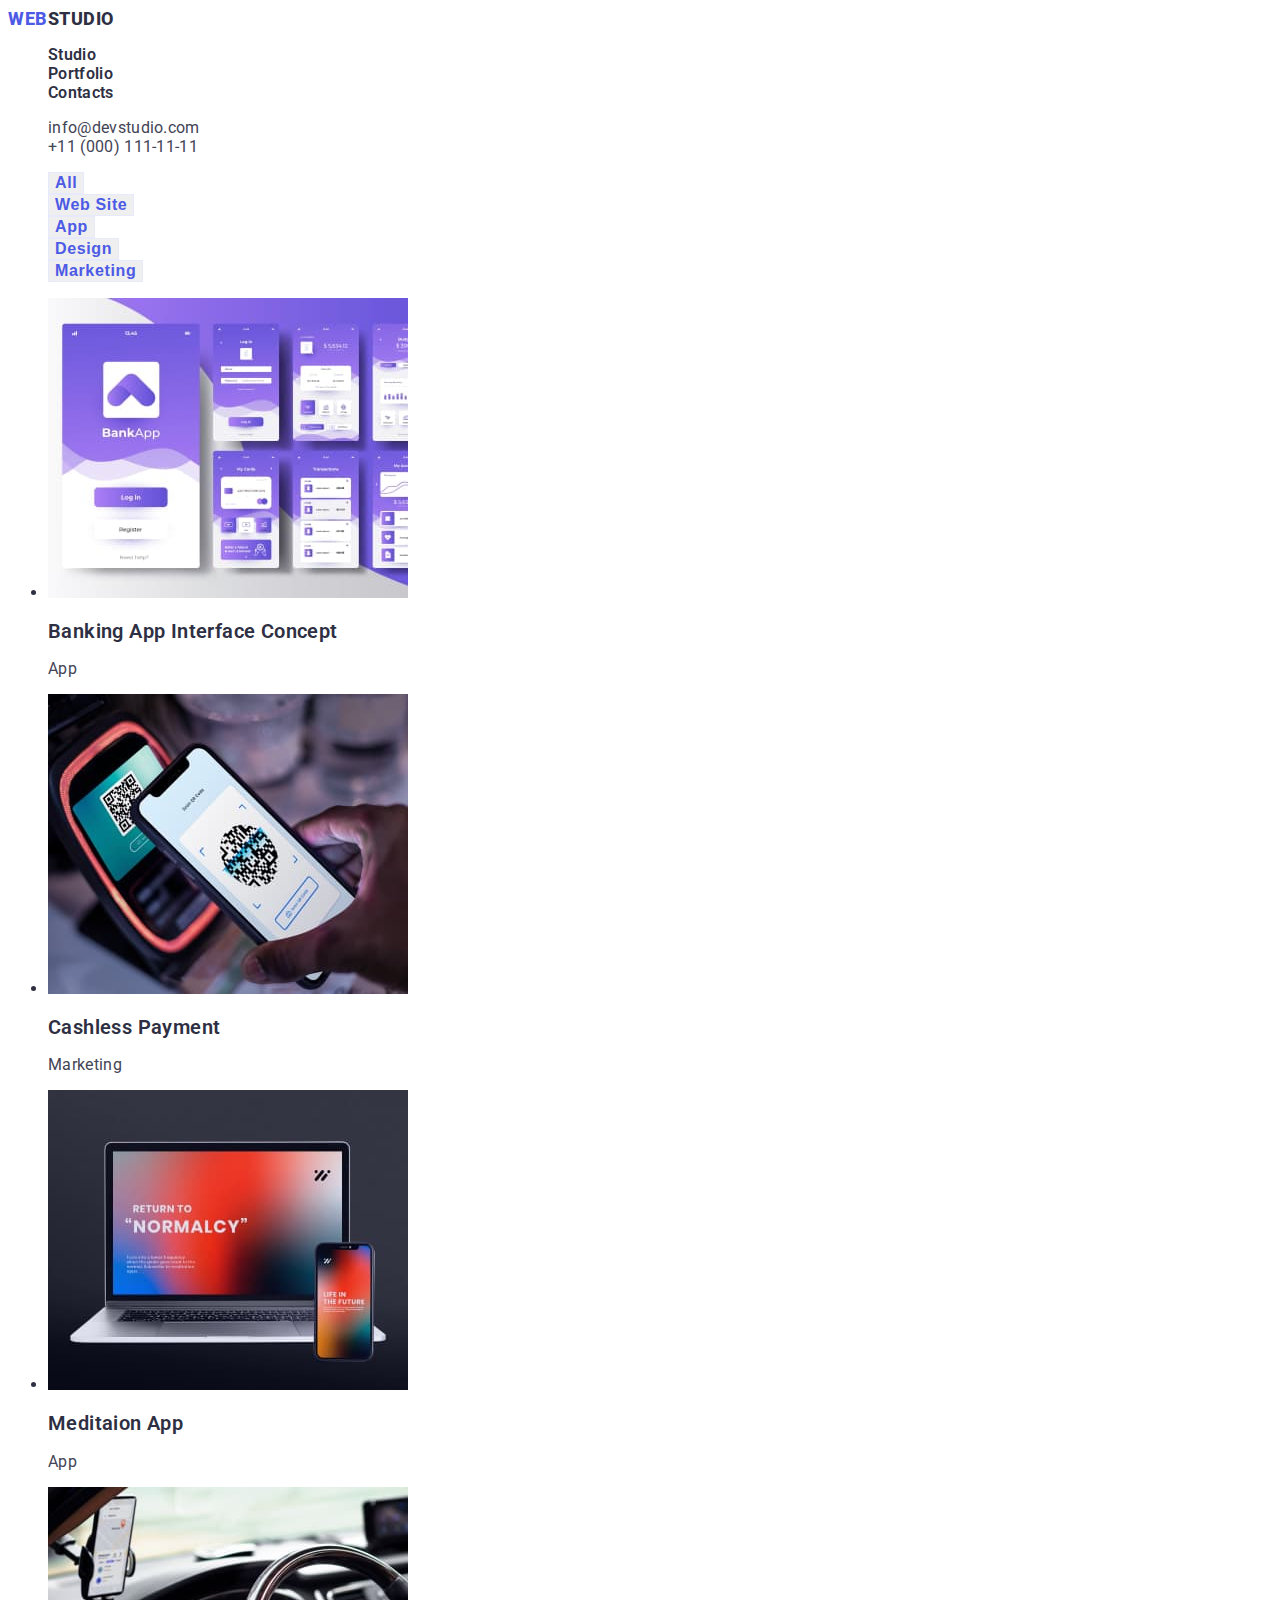
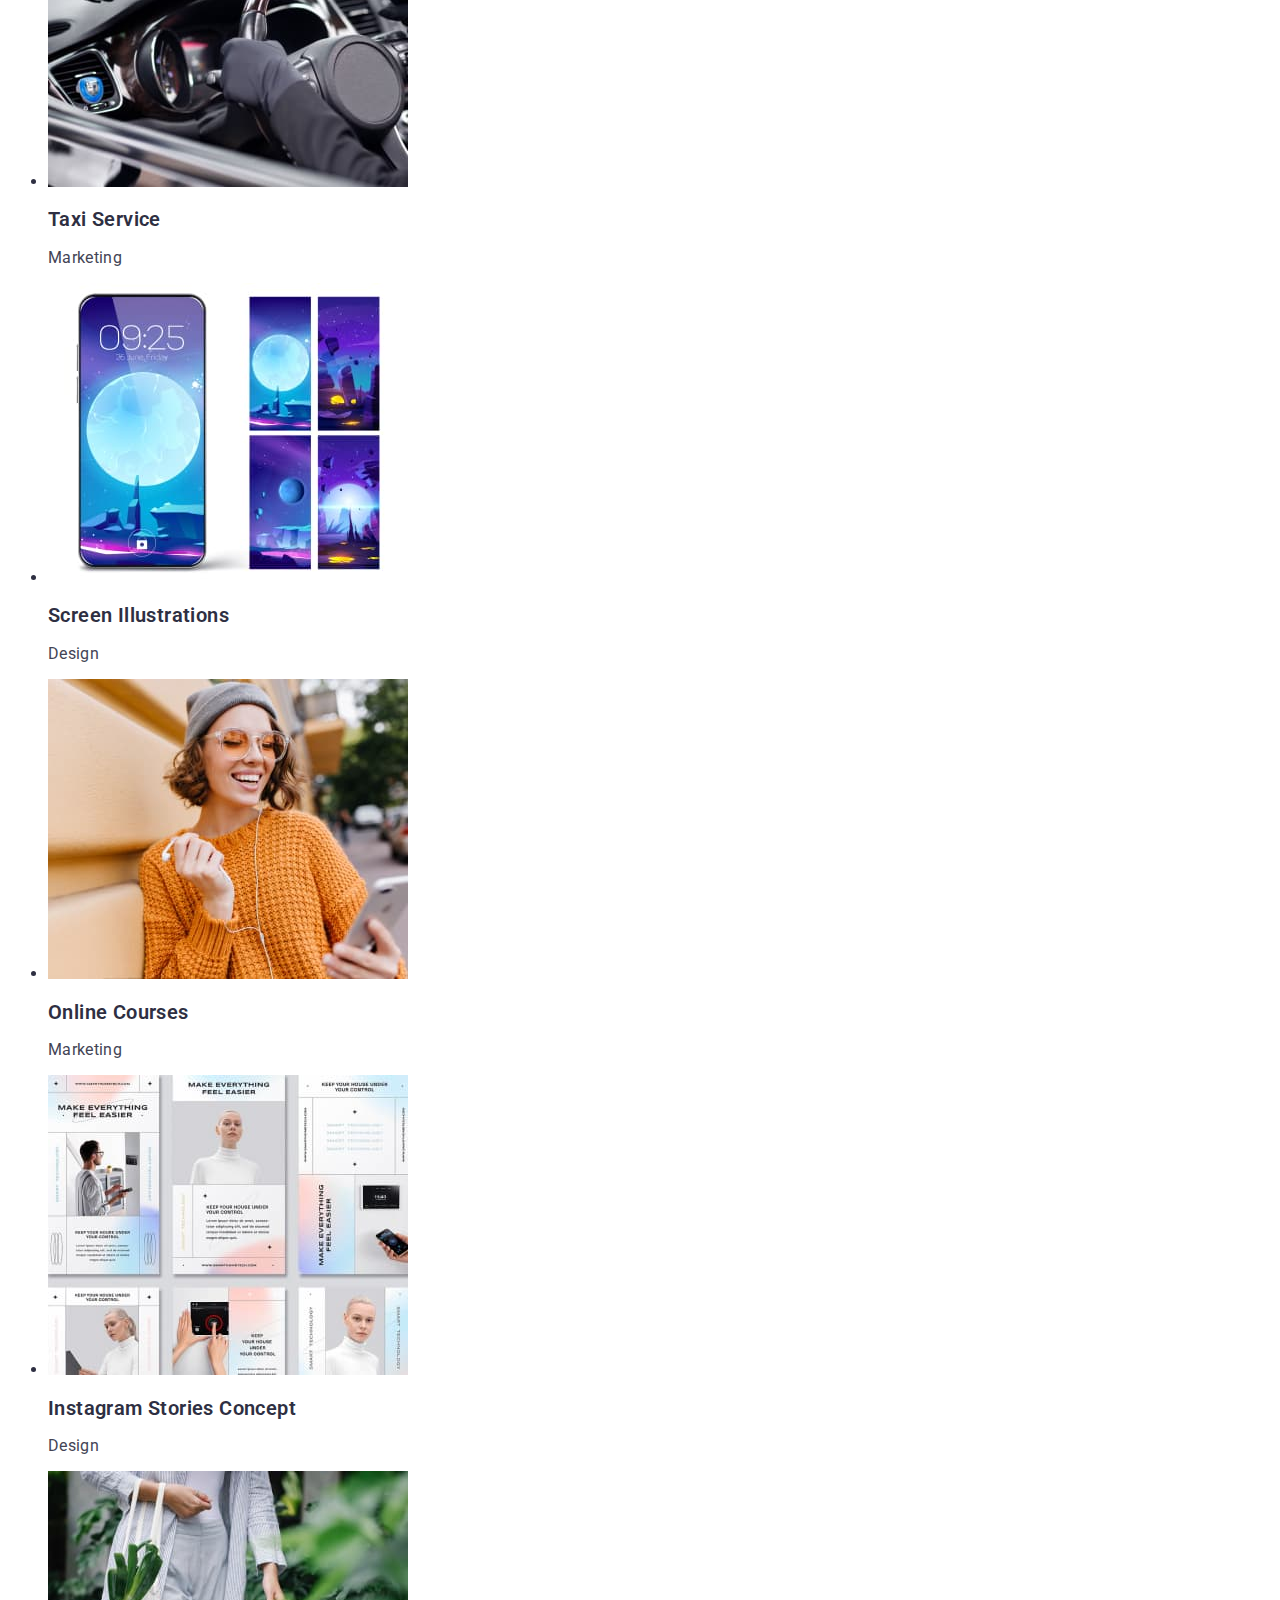
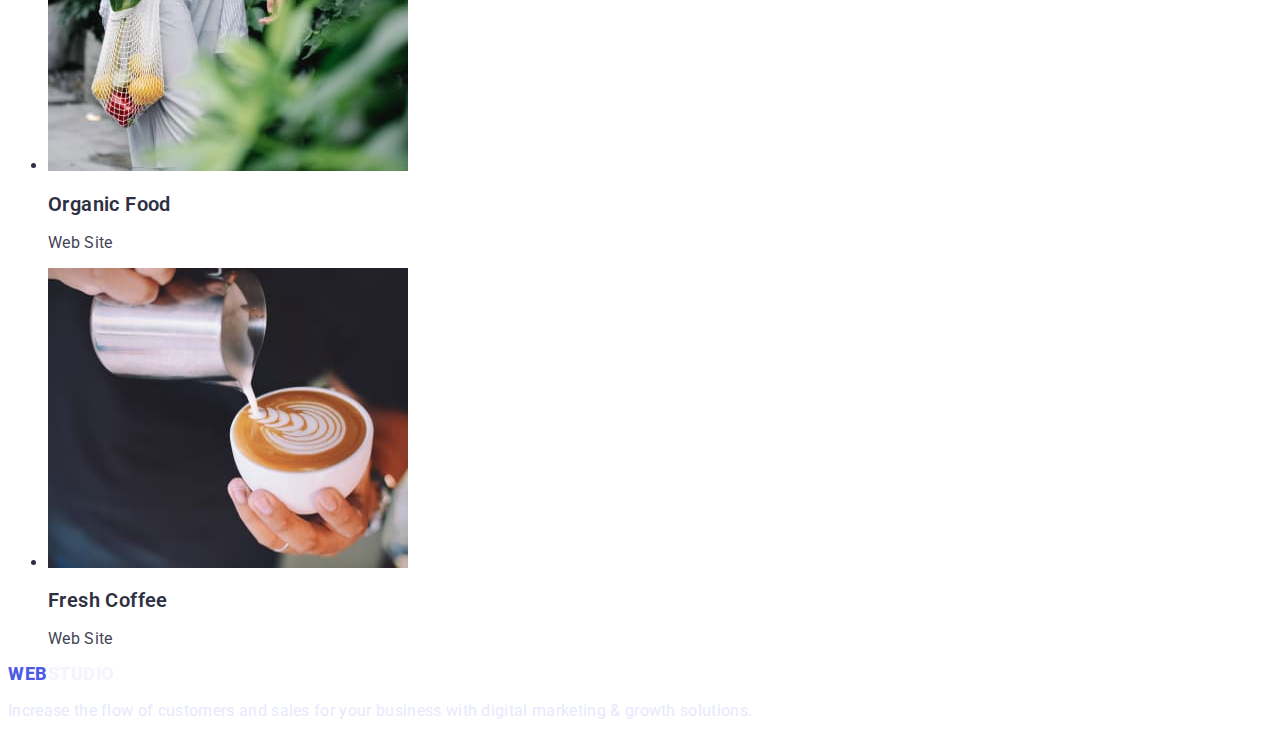
==== portfolio.html @ 8af55df4 "hw-2" ====
<!DOCTYPE html>
<html lang="en">
<head>
    <meta charset="UTF-8">
    <meta http-equiv="X-UA-Compatible" content="IE=edge">
    <meta name="viewport" content="width=device-width, initial-scale=1.0">
    <title>WebStudio</title>
    <link rel="preconnect" href="https://fonts.googleapis.com"/>
    <link rel="preconnect" href="https://fonts.gstatic.com" crossorigin/>
    <link href="https://fonts.googleapis.com/css2?family=Montserrat:wght@400;700&family=Raleway:wght@800&family=Roboto:wght@400;500;700;900&display=swap" rel="stylesheet"/>
    <link rel="stylesheet" href="./css/styles.css"/>
</head>
<body class="site-body">
    <header class="header">
        <nav class="header-navigation">
            <a href="./index.html"  class="header-logo link"><span class="header-logo-2">WEB</span>STUDIO</a>
            <ul class="header-list.list">
                <li class="header-item list"><a class="header-link link" href="./index.html">Studio</a></li>
                <li class="header-item list"><a class="header-link link" href="./portfolio.html">Portfolio</a></li>
                <li class="header-item list"><a class="header-link link" href="">Contacts</a></li>
            </ul>
        </nav>
            <ul class="header-inform.list">
                <li class="header-mailto list"><a class="header-mail link" href="mailto:info@devstudio.com">info@devstudio.com</a></li>
                <li class="header-contacts list"><a class="header-tel link" href="tel:+11(000)1111111">+11 (000) 111-11-11</a></li>
            </ul>
    </header>
    <main>
        <section class="hero">
           <h1 class="visually-hidden">Portfolio</h1>
           <ul class="hero-list.list">
            <li class="hero-item list"><button type="button" class="hero-btn link">All</button></li>
            <li class="hero-item list"><button type="button" class="hero-btn link">Web Site</button></li>
            <li class="hero-item list"><button type="button" class="hero-btn link">App</button></li>   
            <li class="hero-item list"><button type="button" class="hero-btn link">Design</button></li>
            <li class="hero-item list"><button type="button" class="hero-btn link">Marketing</button></li>
           </ul> 
           <ul class="hero-project">
            <li class="hero-image"><img src="./image/img_portfolio/portfolio_1.jpg" alt="portfolio image" width="360" height="300">
            <h2 class="hero-services">Banking App Interface Concept</h2>
            <p class="hero-skils">App</p></li>
            <li class="hero-image"><img src="./image/img_portfolio/portfolio_2.jpg" alt="portfolio image" width="360" height="300">
            <h2 class="hero-services">Cashless Payment</h2>
            <p class="hero-skils">Marketing</p></li>
            <li class="hero-image"><img src="./image/img_portfolio/portfolio_3.jpg" alt="portfolio image" width="360" height="300">
            <h2 class="hero-services">Meditaion App</h2>
            <p class="hero-skils">App</p></li>
            <li class="hero-image"><img src="./image/img_portfolio/portfolio_4.jpg" alt="portfolio image" width="360" height="300">
            <h2 class="hero-services">Taxi Service</h2>
            <p class="hero-skils">Marketing</p></li>
            <li class="hero-image"><img src="./image/img_portfolio/portfolio_5.jpg" alt="portfolio image" width="360" height="300">
            <h2 class="hero-services">Screen Illustrations</h2>
            <p class="hero-skils">Design</p></li>
            <li class="hero-image"><img src="./image/img_portfolio/portfolio_6.jpg" alt="portfolio image" width="360" height="300">
            <h2 class="hero-services">Online Courses</h2>
            <p class="hero-skils">Marketing</p></li>
            <li class="hero-image"><img src="./image/img_portfolio/portfolio_7.jpg" alt="portfolio image" width="360" height="300">
            <h2 class="hero-services">Instagram Stories Concept</h2>
            <p class="hero-skils">Design</p></li>
            <li class="hero-image"><img src="./image/img_portfolio/portfolio_8.jpg" alt="portfolio image" width="360" height="300">
            <h2 class="hero-services">Organic Food</h2>
            <p class="hero-skils">Web Site</p></li>
            <li class="hero-image"><img src="./image/img_portfolio/portfolio_9.jpg" alt="portfolio image" width="360" height="300">
            <h2 class="hero-services">Fresh Coffee</h2>
            <p class="hero-skils">Web Site</p></li>
           </ul>
        </section>
    </main>
    <footer class="footer">
        <a href="./index.html"  class="footer-header-logo link"><span class="header-logo-2">WEB</span>STUDIO</a>
        <p class="footer-info">Increase the flow of customers and sales for your business with digital marketing & growth solutions.</p>
    </footer>
</body>
</html>
---- css/styles.css ----
body {
color: #2E2F42;
font-family: "Roboto", sans-serif;
}


/*----HEADER----*/

.header-logo {
font-weight: 800;
font-size: 18px;
line-height: 1,33;
display: flex;
align-items: center;
letter-spacing: 0.03em;
text-transform: uppercase;
color: #2E2F42;
}

.header-logo-2 {
font-weight: 800;
font-size: 18px;
line-height: 1,33;
display: flex;
align-items: center;
letter-spacing: 0.03em;
text-transform: uppercase;
color: #4D5AE5;
}

.header-item {
font-weight: 600;
font-size: 16px;
line-height: 1,5;
letter-spacing: 0.02em;
color: #2E2F42;
}

.list { list-style: none; }

.link {text-decoration: none;}

.header-link {
font-weight: 600;
font-size: 16px;
line-height: 1,5;
letter-spacing: 0.02em;
color: #2E2F42;
}

.header-link:hover {color: #4D5AE5; background-color: #f79d35;}
.header-link:focus {color: #e54db2; background-color: #2E2F42;}


/*------*Contacts*-------*/

.header-inform.list

.header-mailto.list, .header-contacts.list {
font-weight: 400;
font-size: 16px;
line-height: 1,5;
letter-spacing: 0.02em;
text-transform: uppercase;
color:#434455;
}

.header-mail.link, .header-tel.link {
font-weight: 400;
font-size: 16px;
line-height: 1,5;
letter-spacing: 0.02em;
color:#434455
}

.header-mail:hover,
.header-tel:hover  {color: #1224eb; background-color: #f8ef9d ;}
.header-mail:focus, 
.header-tel:focus {color: #eb4539; background-color: #4de5cc;}


/*------HERO-----*/

.visually-hidden {
position: absolute;
width: 1px;
height: 1px;
margin: -1px;
border: 0;
padding: 0;
white-space: nowrap;
clip-path: inset(100%);
clip: rect(0 0 0 0);
overflow: hidden;}

.hero-title {
font-weight: 600;
font-size: 56px;
line-height: 1,07;
text-align: center;
letter-spacing: 0.02em;
}

.hero-list.list
.hero-item.list {
display: flex;
flex-direction: row;
justify-content: center;
align-items: center;
padding: 8px 16px;
}

.hero-btn.link {
font-weight: 600;
font-size: 16px;
line-height: 1,5;
display: flex;
align-items: center;
text-align: center;
letter-spacing: 0.04em;
color: #4D5AE5;
cursor: pointer;
border: 1px solid #E7E9FC;
}

.hero-btn:hover {color: #FFFFFF; background-color: #4D5AE5;}

/*--------Hero Project-----*/

.hero-services, .staff-name {
font-weight: 600;
font-size: 20px;
line-height: 1,2;
letter-spacing: 0.02em;
color: #2E2F42;
}

.hero-skils, .staff-title {
font-weight: 400;
font-size: 16px;
line-height: 1,5;
letter-spacing: 0.02em;
color: #434455;
}
/*----Our Team-----*/
.activity, .staff {
font-weight: 600;
font-size: 36px;
line-height: 1,11;
text-align: center;
letter-spacing: 0.02em;
text-transform: capitalize;
color: #2E2F42;
}

/*--------HEROS------*/

.heros-btn {
display: flex;
flex-direction: row;
align-items: flex-start;
padding: 16px 32px;
gap: 10px;
width: 170px;
height: 0,3;
background: #4D5AE5;
border-radius: 4px;
font-weight: 600;
font-size: 16px;
line-height: 1,18;
display: flex;
align-items: center;
letter-spacing: 0.04em;
color: #FFFFFF;
flex: none;
cursor: pointer;
}

.heros-btn:hover 
{background-color:#0a17a1;
box-shadow: 0px 4px 4px rgba(0, 0, 0, 0.15);
}

/*-------FOOTER-------*/

.footer-info {
font-weight: 400;
font-size: 16px;
line-height: 1,5;
letter-spacing: 0.02em;
color: #E7E9FC;
}

.footer-header-logo {
font-weight: 800;
font-size: 18px;
line-height: 1.16;
display: flex;
align-items: center;
letter-spacing: 0.03em;
text-transform: uppercase;
color: #F4F4FD;
flex: none;
order: 1;
flex-grow: 0;
}
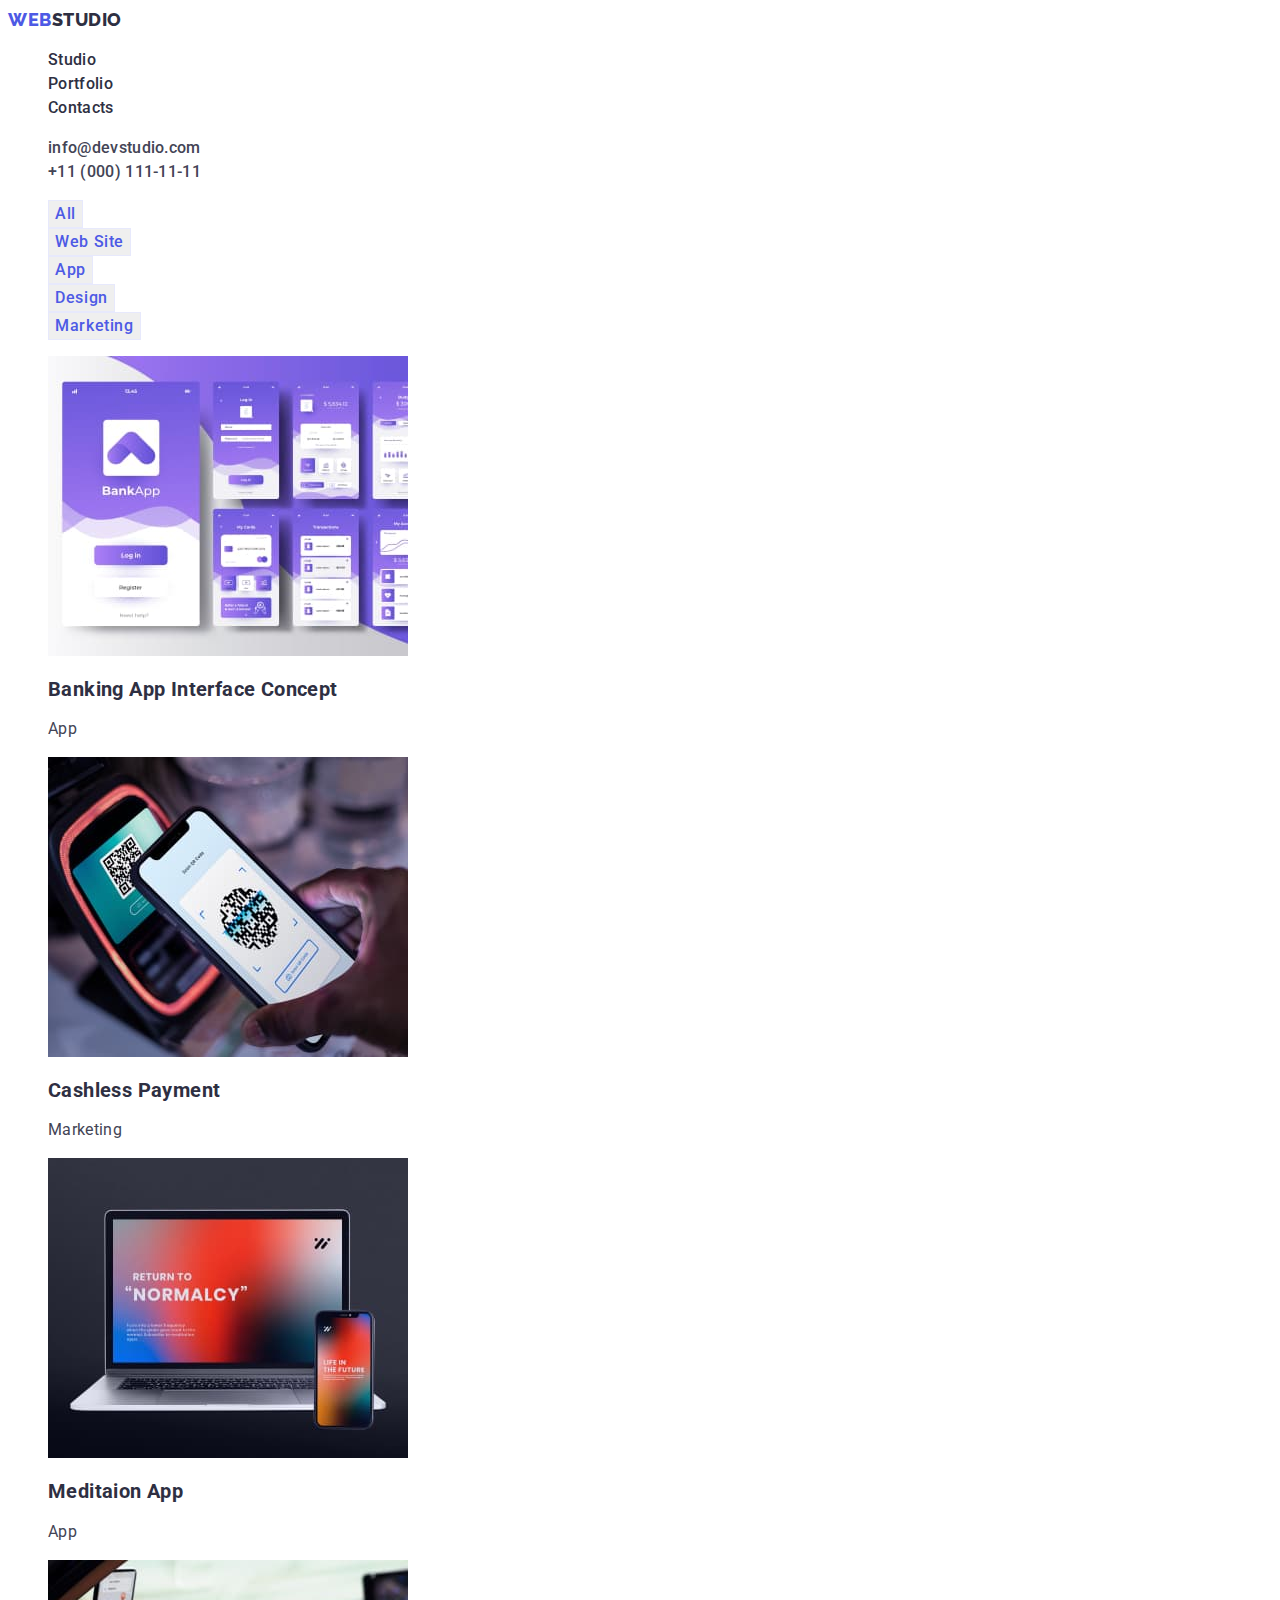
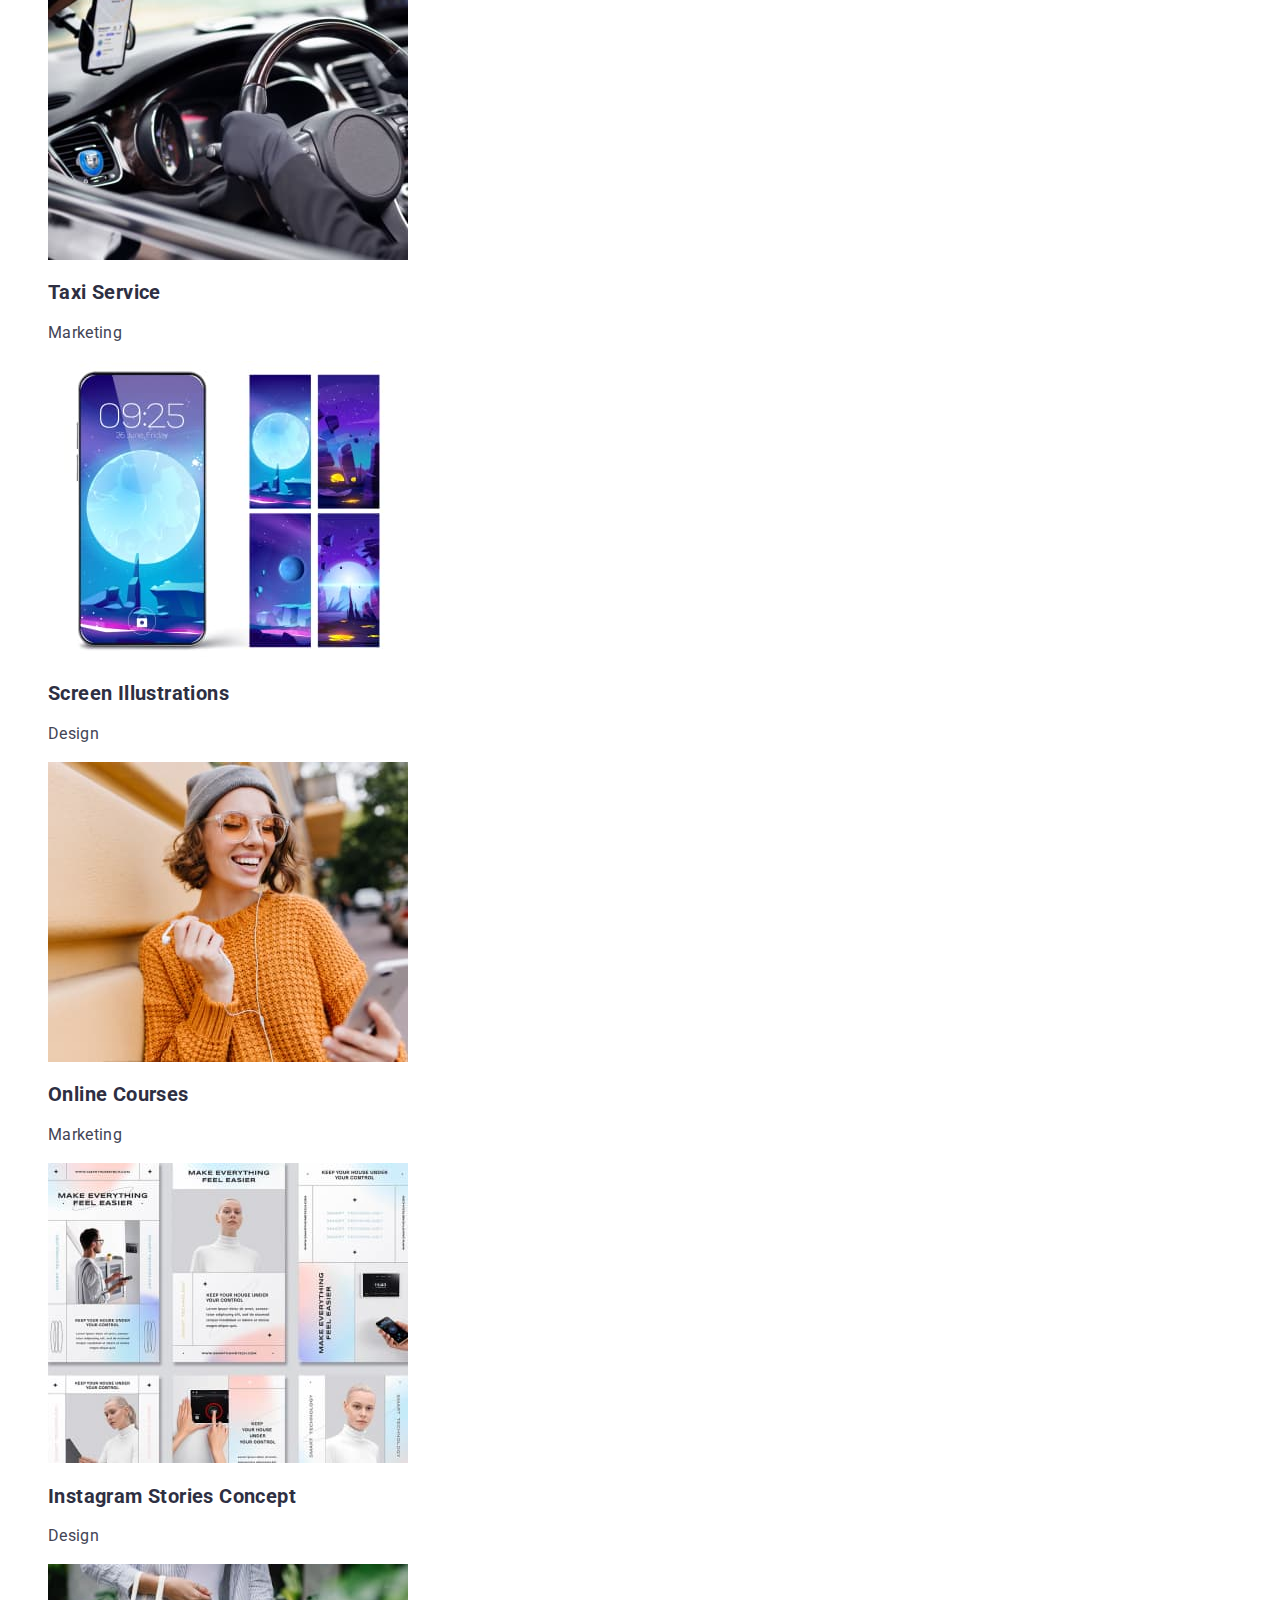
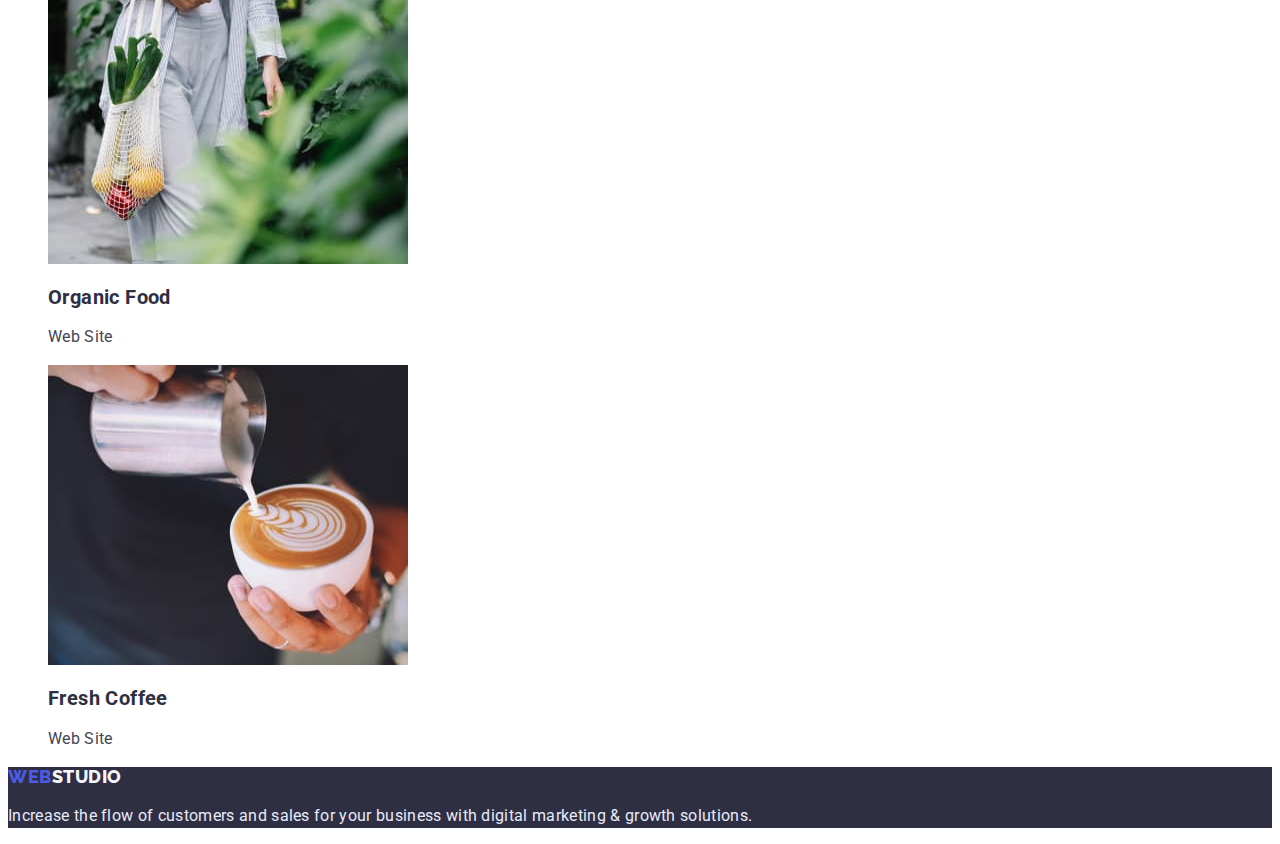
==== commit d52c20f4: "hw-2" ====
--- a/portfolio.html
+++ b/portfolio.html
@@ -36,33 +36,42 @@
             <li class="hero-item list"><button type="button" class="hero-btn link">Marketing</button></li>
            </ul> 
            <ul class="hero-project">
-            <li class="hero-image"><img src="./image/img_portfolio/portfolio_1.jpg" alt="portfolio image" width="360" height="300">
+            <li class="hero-image">
+            <a href=""> <img src="./image/img_portfolio/portfolio_1.jpg" alt="portfolio image" width="360" height="300">
             <h2 class="hero-services">Banking App Interface Concept</h2>
-            <p class="hero-skils">App</p></li>
-            <li class="hero-image"><img src="./image/img_portfolio/portfolio_2.jpg" alt="portfolio image" width="360" height="300">
+            <p class="hero-skils">App</p></a></li>
+            <li class="hero-image">
+            <a href=""> <img src="./image/img_portfolio/portfolio_2.jpg" alt="portfolio image" width="360" height="300">
             <h2 class="hero-services">Cashless Payment</h2>
-            <p class="hero-skils">Marketing</p></li>
-            <li class="hero-image"><img src="./image/img_portfolio/portfolio_3.jpg" alt="portfolio image" width="360" height="300">
+            <p class="hero-skils">Marketing</p></a></li>
+            <li class="hero-image">
+            <a href=""><img src="./image/img_portfolio/portfolio_3.jpg" alt="portfolio image" width="360" height="300">
             <h2 class="hero-services">Meditaion App</h2>
-            <p class="hero-skils">App</p></li>
-            <li class="hero-image"><img src="./image/img_portfolio/portfolio_4.jpg" alt="portfolio image" width="360" height="300">
+            <p class="hero-skils">App</p></a></li>
+            <li class="hero-image">
+            <a href=""><img src="./image/img_portfolio/portfolio_4.jpg" alt="portfolio image" width="360" height="300">
             <h2 class="hero-services">Taxi Service</h2>
-            <p class="hero-skils">Marketing</p></li>
-            <li class="hero-image"><img src="./image/img_portfolio/portfolio_5.jpg" alt="portfolio image" width="360" height="300">
+            <p class="hero-skils">Marketing</p></a></li>
+            <li class="hero-image">
+            <a href=""><img src="./image/img_portfolio/portfolio_5.jpg" alt="portfolio image" width="360" height="300">
             <h2 class="hero-services">Screen Illustrations</h2>
-            <p class="hero-skils">Design</p></li>
-            <li class="hero-image"><img src="./image/img_portfolio/portfolio_6.jpg" alt="portfolio image" width="360" height="300">
+            <p class="hero-skils">Design</p></a></li>
+            <li class="hero-image">
+            <a href=""><img src="./image/img_portfolio/portfolio_6.jpg" alt="portfolio image" width="360" height="300">
             <h2 class="hero-services">Online Courses</h2>
-            <p class="hero-skils">Marketing</p></li>
-            <li class="hero-image"><img src="./image/img_portfolio/portfolio_7.jpg" alt="portfolio image" width="360" height="300">
+            <p class="hero-skils">Marketing</p></a></li>
+            <li class="hero-image">
+            <a href=""><img src="./image/img_portfolio/portfolio_7.jpg" alt="portfolio image" width="360" height="300">
             <h2 class="hero-services">Instagram Stories Concept</h2>
-            <p class="hero-skils">Design</p></li>
-            <li class="hero-image"><img src="./image/img_portfolio/portfolio_8.jpg" alt="portfolio image" width="360" height="300">
+            <p class="hero-skils">Design</p></a></li>
+            <li class="hero-image">
+            <a href=""><img src="./image/img_portfolio/portfolio_8.jpg" alt="portfolio image" width="360" height="300">
             <h2 class="hero-services">Organic Food</h2>
-            <p class="hero-skils">Web Site</p></li>
-            <li class="hero-image"><img src="./image/img_portfolio/portfolio_9.jpg" alt="portfolio image" width="360" height="300">
+            <p class="hero-skils">Web Site</p></a></li>
+            <li class="hero-image">
+            <a href=""><img src="./image/img_portfolio/portfolio_9.jpg" alt="portfolio image" width="360" height="300">
             <h2 class="hero-services">Fresh Coffee</h2>
-            <p class="hero-skils">Web Site</p></li>
+            <p class="hero-skils">Web Site</p></a></li>
            </ul>
         </section>
     </main>
--- a/css/styles.css
+++ b/css/styles.css
@@ -1,86 +1,83 @@
+:root {
+--first-title-color: #FFFFFF;
+--second-title-color: #2E2F42;
+--first-btn-color: #434455;
+--second-btn-color: #4D5AE5;
+--background-btn-color: #404BBF ;
+--staff-color: #F4F4FD;
+--footer-info-color: #E7E9FC;
+}
+
 
 body {
-color: #2E2F42;
+color: var(--second-title-color);
 font-family: "Roboto", sans-serif;
+background-color: var(--first-title-color);
 }
 
 
 /*----HEADER----*/
 
 .header-logo {
+font-family: "Raleway", sans-serif;
+font-style: normal;
 font-weight: 800;
 font-size: 18px;
-line-height: 1,33;
-display: flex;
-align-items: center;
+line-height: 1.33;
 letter-spacing: 0.03em;
 text-transform: uppercase;
-color: #2E2F42;
+color: var(--second-title-color);
 }
 
 .header-logo-2 {
-font-weight: 800;
-font-size: 18px;
-line-height: 1,33;
-display: flex;
-align-items: center;
-letter-spacing: 0.03em;
+color: var(--second-btn-color);
+}
+
+.header-list.list,
+.header-link {
+font-weight: 500;
+font-size: 16px;
+line-height: 1.5;
+letter-spacing: 0.02em;
+color: var(--second-title-color);
+}
+
+.list { list-style: none; }
+
+.link {text-decoration: none;}
+
+.header-link:hover {color: var(--second-btn-color) }
+.header-link:focus {color: var(--second-btn-color) }
+
+/*------*Contacts*-------*/
+
+.header-inform.list
+
+.header-mailto.list, .header-contacts.list {
+font-weight: 500;
+font-size: 16px;
+line-height: 1.5;
+letter-spacing: 0.02em;
 text-transform: uppercase;
-color: #4D5AE5;
-}
-
-.header-item {
-font-weight: 600;
-font-size: 16px;
-line-height: 1,5;
-letter-spacing: 0.02em;
-color: #2E2F42;
-}
-
-.list { list-style: none; }
-
-.link {text-decoration: none;}
-
-.header-link {
-font-weight: 600;
-font-size: 16px;
-line-height: 1,5;
-letter-spacing: 0.02em;
-color: #2E2F42;
-}
-
-.header-link:hover {color: #4D5AE5; background-color: #f79d35;}
-.header-link:focus {color: #e54db2; background-color: #2E2F42;}
-
-
-/*------*Contacts*-------*/
-
-.header-inform.list
-
-.header-mailto.list, .header-contacts.list {
-font-weight: 400;
-font-size: 16px;
-line-height: 1,5;
-letter-spacing: 0.02em;
-text-transform: uppercase;
-color:#434455;
+color: var(--first-btn-color);
 }
 
 .header-mail.link, .header-tel.link {
-font-weight: 400;
-font-size: 16px;
-line-height: 1,5;
-letter-spacing: 0.02em;
-color:#434455
+font-weight: 500;
+font-size: 16px;
+line-height: 1.5;
+letter-spacing: 0.02em;
+color: var(--first-btn-color);
 }
 
 .header-mail:hover,
-.header-tel:hover  {color: #1224eb; background-color: #f8ef9d ;}
+.header-tel:hover  {color: var(--second-btn-color) }
 .header-mail:focus, 
-.header-tel:focus {color: #eb4539; background-color: #4de5cc;}
+.header-tel:focus {color: var(--second-btn-color) }
 
 
 /*------HERO-----*/
+
 
 .visually-hidden {
 position: absolute;
@@ -92,14 +89,20 @@
 white-space: nowrap;
 clip-path: inset(100%);
 clip: rect(0 0 0 0);
-overflow: hidden;}
+overflow: hidden;
+}
+
+.hero-hero {
+background-color: var(--second-title-color);
+}
 
 .hero-title {
-font-weight: 600;
+font-weight: 700;
 font-size: 56px;
-line-height: 1,07;
+line-height: 1.07;
 text-align: center;
 letter-spacing: 0.02em;
+color: var(--first-title-color);
 }
 
 .hero-list.list
@@ -112,96 +115,111 @@
 }
 
 .hero-btn.link {
-font-weight: 600;
-font-size: 16px;
-line-height: 1,5;
-display: flex;
-align-items: center;
+font-family: inherit;
+font-weight: 500;
+font-size: 16px;
+line-height: 1.5;
 text-align: center;
 letter-spacing: 0.04em;
-color: #4D5AE5;
+color: var(--second-btn-color);
 cursor: pointer;
-border: 1px solid #E7E9FC;
-}
-
-.hero-btn:hover {color: #FFFFFF; background-color: #4D5AE5;}
+border: 1px solid var(--footer-info-color);
+}
+
+.hero-btn:hover, 
+.hero-btn:focus {color: var(--first-title-color); background-color: var(--second-btn-color)}
 
 /*--------Hero Project-----*/
 
+.hero-project {
+list-style: none;
+text-decoration: none;
+}
+.hero-image a {
+text-decoration: none;
+}
 .hero-services, .staff-name {
-font-weight: 600;
+font-weight: 700;
 font-size: 20px;
-line-height: 1,2;
-letter-spacing: 0.02em;
-color: #2E2F42;
+line-height: 1.2;
+letter-spacing: 0.02em;
+color: var(--second-title-color);
 }
 
 .hero-skils, .staff-title {
-font-weight: 400;
-font-size: 16px;
-line-height: 1,5;
-letter-spacing: 0.02em;
-color: #434455;
-}
+font-size: 16px;
+line-height: 1.5;
+letter-spacing: 0.02em;
+color: var(--first-btn-color);
+}
+
 /*----Our Team-----*/
+
 .activity, .staff {
-font-weight: 600;
+font-weight: 700;
 font-size: 36px;
-line-height: 1,11;
+line-height: 1.11;
 text-align: center;
 letter-spacing: 0.02em;
 text-transform: capitalize;
-color: #2E2F42;
+color: var(--second-title-color);
+}
+
+.staff,
+.staff-team {background-color: var(--staff-color)}
+
+.staff-person {background-color: var(--first-title-color)}
+
+.staff-person,
+.activity-products {
+list-style: none;
 }
 
 /*--------HEROS------*/
 
 .heros-btn {
-display: flex;
-flex-direction: row;
-align-items: flex-start;
 padding: 16px 32px;
-gap: 10px;
-width: 170px;
-height: 0,3;
-background: #4D5AE5;
+background: var(--second-btn-color);
 border-radius: 4px;
-font-weight: 600;
-font-size: 16px;
-line-height: 1,18;
-display: flex;
-align-items: center;
+font-family: inherit;
+font-weight: 500;
+font-size: 16px;
+line-height: 1.18;
 letter-spacing: 0.04em;
-color: #FFFFFF;
-flex: none;
+color: var(--first-title-color);
+box-shadow: 0px 4px 4px rgba(0, 0, 0, 0.15);
+border: none;
 cursor: pointer;
 }
 
-.heros-btn:hover 
-{background-color:#0a17a1;
-box-shadow: 0px 4px 4px rgba(0, 0, 0, 0.15);
-}
+.heros-btn:hover,
+.heros-btn:focus {
+background-color: var(--background-btn-color);
+transition: 2s;}
+
+
 
 /*-------FOOTER-------*/
 
+.footer {
+background-color: var(--second-title-color);
+}
+
 .footer-info {
-font-weight: 400;
-font-size: 16px;
-line-height: 1,5;
-letter-spacing: 0.02em;
-color: #E7E9FC;
+font-size: 16px;
+line-height: 1.5;
+letter-spacing: 0.02em;
+color: var(--footer-info-color);
 }
 
 .footer-header-logo {
+font-family: "Raleway", sans-serif;
 font-weight: 800;
 font-size: 18px;
 line-height: 1.16;
-display: flex;
-align-items: center;
 letter-spacing: 0.03em;
 text-transform: uppercase;
-color: #F4F4FD;
-flex: none;
+color: var(--staff-color);
 order: 1;
 flex-grow: 0;
 }